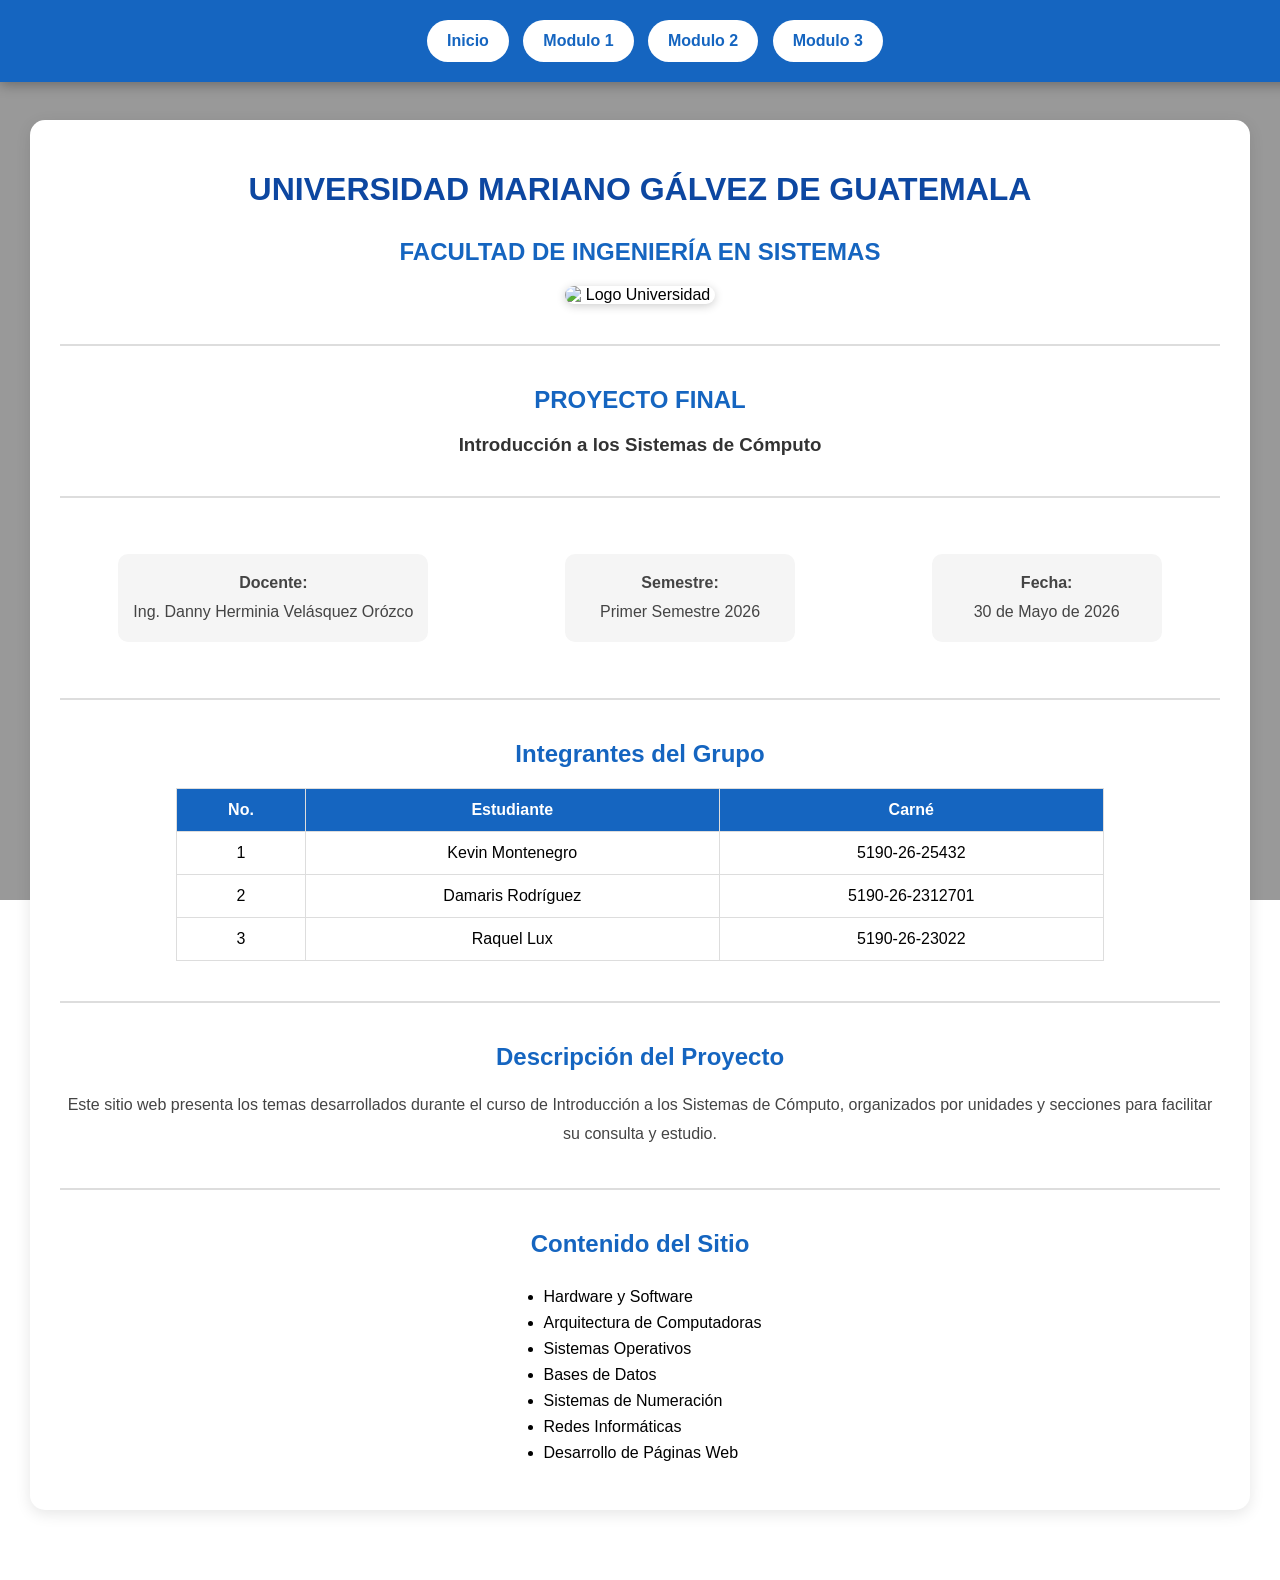
==== index.html @ a56212e4 "Proyecto" ====
<!DOCTYPE html>
<html lang="es">
<head>
    <meta charset="UTF-8">
    <meta name="viewport" content="width=device-width, initial-scale=1.0">
    <title>Botones con Información</title>

    <link rel="stylesheet" href="style.css">
</head>
<body>
        <nav>
            <button onclick="mostrarInfo('inicio')">Inicio

            </button>

            <button onclick="mostrarInfo('info1')">
                Modulo 1
            </button>

            <button onclick="mostrarInfo('info2')">
                 Modulo 2
            </button>

            <button onclick="mostrarInfo('info3')">
                Modulo 3
            </button>
        </nav>

<div id="inicio" class="contenido">

    <div class="semana portada">

        <h1>UNIVERSIDAD MARIANO GÁLVEZ DE GUATEMALA</h1>

        <h2>FACULTAD DE INGENIERÍA EN SISTEMAS</h2>

        <img src="imagenes\Umg.jpg" alt="Logo Universidad" class="logo">

        <hr>

        <h2>PROYECTO FINAL</h2>

        <h3>Introducción a los Sistemas de Cómputo</h3>

        <hr>

        <div class="datos-proyecto">

            <p><strong>Docente:</strong><br>
            Ing. Danny Herminia Velásquez Orózco</p>

            <p><strong>Semestre:</strong><br>
            Primer Semestre 2026</p>

            <p><strong>Fecha:</strong><br>
            30 de Mayo de 2026</p>

        </div>

        <hr>

        <h2>Integrantes del Grupo</h2>

        <table class="tabla-integrantes">

            <tr>
                <th>No.</th>
                <th>Estudiante</th>
                <th>Carné</th>
            </tr>

            <tr>
                <td>1</td>
                <td>Kevin Montenegro</td>
                <td>5190-26-25432</td>
            </tr>

            <tr>
                <td>2</td>
                <td>Damaris Rodríguez</td>
                <td>5190-26-2312701</td>
            </tr>

            <tr>
                <td>3</td>
                <td>Raquel Lux</td>
                <td>5190-26-23022</td>
            </tr>

        </table>

        <hr>

        <h2>Descripción del Proyecto</h2>

        <p>
            Este sitio web presenta los temas desarrollados
            durante el curso de Introducción a los Sistemas de Cómputo,
            organizados por unidades y secciones para facilitar
            su consulta y estudio.
        </p>

        <hr>

        <h2>Contenido del Sitio</h2>

        <ul class="indice">

            <li>Hardware y Software</li>
            <li>Arquitectura de Computadoras</li>
            <li>Sistemas Operativos</li>
            <li>Bases de Datos</li>
            <li>Sistemas de Numeración</li>
            <li>Redes Informáticas</li>
            <li>Desarrollo de Páginas Web</li>

        </ul>

    </div>

</div>

    <div id="info1" class="contenido">
        <div class="semana">  

    <h1>Hardware y Software</h1>

    <hr>

    <p>
        El hardware y el software son elementos fundamentales
        de cualquier sistema informático. Ambos trabajan juntos
        para permitir el funcionamiento correcto de una computadora.
    </p>

    <hr>

    <h2>Historia de la Computadora Personal</h2>

    <h3>1975: Altair 8800</h3>

    <p>
        Considerada la primera computadora personal accesible,
        revolucionó el concepto de computación doméstica.
    </p>

    <img src="imagenes\altair.jpg" width="350">

    <h3>1981: IBM PC</h3>

    <p>
        Transformó el mercado gracias a su arquitectura abierta
        y su amplia adopción empresarial.
    </p>

    <img src="imagenes/IBM.jpg" width="350">

    <hr>

    <h2>Clasificación de las Computadoras</h2>

    <h3>Según Tamaño y Potencia</h3>

    <ul>
        <li>Supercomputadoras</li>
        <li>Mainframes</li>
        <li>Minicomputadoras</li>
        <li>Computadoras personales</li>
    </ul>

    <h3>Según Propósito</h3>

    <ul>
        <li>Propósito general: PCs y laptops</li>
        <li>Propósito específico: servidores y sistemas embebidos</li>
    </ul>

    <h3>Según Arquitectura</h3>

    <ul>
        <li>Monousuario y multiusuario</li>
        <li>Centralizadas y distribuidas</li>
    </ul>

    <hr>

    <h2>Software: El Alma de la Computadora</h2>

    <p>
        El software es el conjunto de instrucciones que controlan
        el hardware y permiten realizar tareas específicas.
    </p>

    <h3>Software de Sistema</h3>

    <ul>
        <li>Windows</li>
        <li>Linux</li>
        <li>macOS</li>
        <li>Controladores</li>
    </ul>

    <h3>Software de Aplicación</h3>

    <ul>
        <li>Procesadores de texto</li>
        <li>Navegadores web</li>
        <li>Juegos</li>
        <li>Herramientas de productividad</li>
    </ul>

    <hr>

    <h2>Hardware: El Cuerpo Físico</h2>

    <img src="imagenes\hardware1.jpg" width="450">

    <h3>CPU</h3>

    <p>
        Es el cerebro de la computadora y procesa instrucciones.
    </p>

    <h3>Memoria RAM</h3>

    <p>
        Almacena temporalmente los datos que se están utilizando.
    </p>

    <h3>Disco Duro / SSD</h3>

    <p>
        Guarda archivos, programas y el sistema operativo.
    </p>

    <h3>Placa Base</h3>

    <p>
        Conecta todos los componentes del sistema.
    </p>

    <hr>

    <h2>Firmware y Middleware</h2>

    <h3>Firmware</h3>

    <p>
        Software integrado dentro del hardware.
    </p>

    <ul>
        <li>BIOS</li>
        <li>Firmware de impresoras</li>
        <li>Controladores</li>
    </ul>

    <h3>Middleware</h3>

    <p>
        Software intermediario que permite comunicación entre aplicaciones.
    </p>

    <ul>
        <li>APIs</li>
        <li>Servidores</li>
        <li>Bases de datos</li>
    </ul>

    <hr>

    <h2>Conectividad</h2>

    <ul>
        <li>Ethernet</li>
        <li>Wi-Fi</li>
        <li>Bluetooth</li>
        <li>TCP/IP</li>
        <li>USB</li>
    </ul>

    <hr>

    <h2>Dispositivos Periféricos</h2>

    <h3>Entrada</h3>

    <ul>
        <li>Teclado</li>
        <li>Mouse</li>
        <li>Escáner</li>
        <li>Micrófono</li>
    </ul>

    <h3>Salida</h3>

    <ul>
        <li>Monitor</li>
        <li>Impresora</li>
        <li>Altavoces</li>
        <li>Proyector</li>
    </ul>

    <h3>Almacenamiento Externo</h3>

    <ul>
        <li>USB</li>
        <li>Discos externos</li>
        <li>Tarjetas SD</li>
    </ul>


    <hr>

    <h2>Ranuras de Expansión y Puertos</h2>

    <ul>
        <li>PCI</li>
        <li>PCIe</li>
        <li>USB</li>
        <li>HDMI</li>
        <li>Ethernet</li>
    </ul>

    <hr>

    <h2>Conclusión</h2>

    <p>
        El hardware y el software son inseparables.
        Ambos evolucionan constantemente para mejorar
        la productividad y la experiencia tecnológica.
    </p>
    <hr>    

    <h1>Arquitectura de Computadoras</h1>

    <h2>Componentes de la Microcomputadora</h2>

    <p>
    Las microcomputadoras utilizan un microprocesador
    como CPU principal.
    </p>

    <img src="imagenes\microcomputadora.jpg" width="400">

    <hr>

    <h2>Tipos de Componentes</h2>

    <h3>Hardware</h3>

    <p>
    Parte física o material de la computadora.
    </p>

    <h3>Software</h3>

    <p>
    Parte lógica o programas que hacen funcionar
    la computadora.
    </p>

    <hr>

    <h2>Componentes Físicos</h2>

    <ul>
    <li>CPU</li>
    <li>Memoria</li>
    <li>Entrada y salida</li>
    </ul>

    <hr>

    <h2>CPU</h2>

    <p>
        La Unidad Central de Proceso es el cerebro
        de la computadora.
    </p>

    <ul>
    <li>Procesa datos</li>
    <li>Coordina componentes</li>
    <li>Ejecuta operaciones lógicas y aritméticas</li>
    </ul>

    <hr>

    <h2>Partes del CPU</h2>

    <ul>
    <li>Unidad aritmética lógica</li>
    <li>Unidad de control</li>
    <li>Registros</li>
    </ul>

    <hr>

    <h2>Memoria RAM y ROM</h2>

    <h3>RAM</h3>

    <p>
    Memoria volátil utilizada para almacenar datos temporales.
    </p>

    <ul>
    <li>Permite ejecutar programas</li>
    <li>Mayor RAM = mayor rendimiento</li>
    </ul>

    <h3>ROM</h3>

    <p>
    Memoria permanente que contiene el BIOS.
    </p>

    <hr>

    <h2>Almacenamiento Secundario</h2>

    <ul>
    <li>Disco duro</li>
    <li>USB</li>
    <li>CD</li>
    <li>Discos extraíbles</li>
    </ul>

    <hr>

    <h2>Unidades de Entrada</h2>

    <ul>
    <li>Teclado</li>
    <li>Mouse</li>
    <li>Scanner</li>
    </ul>

    <hr>

    <h2>Unidades de Salida</h2>

    <ul>
    <li>Monitor</li>
    <li>Impresora</li>
    <li>Tarjeta de video</li>
    </ul>

    <hr>

    <h2>Programas del Sistema</h2>

    <p>
    Son programas indispensables para utilizar
    la computadora.
    </p>

    <hr>

    <h2>Programas de Aplicación</h2>

    <ul>
    <li>Hojas de cálculo</li>
    <li>Bases de datos</li>
    <li>Programas de diseño</li>
    </ul>

    <hr>

    <h2>Firmware</h2>

    <p>
    Conjunto de instrucciones grabadas en memoria ROM.
    </p>

    <hr>

    <h2>Middleware</h2>

    <p>
    Software que conecta aplicaciones y permite
    intercambio de datos.
    </p>

    <hr>

    <h2>Conectividad</h2>

    <p>
    Permite conectar computadoras y dispositivos
    electrónicos entre sí.
    </p>

    <hr>

    <h2>Bits y Bytes</h2>

    <table border="1">

<tr>
    <th>Unidad</th>
    <th>Representa</th>
</tr>

<tr>
    <td>Bit</td>
    <td>0 y 1</td>
</tr>

<tr>
    <td>Byte</td>
    <td>8 bits</td>
</tr>

<tr>
    <td>Kilobyte</td>
    <td>1024 Bytes</td>
</tr>

<tr>
    <td>Megabyte</td>
    <td>1024 KB</td>
</tr>

<tr>
    <td>Gigabyte</td>
    <td>1024 MB</td>
</tr>

    </table>
        </div>

        <hr>

        <div class="semana">    
    <h1>SISTEMAS OPERATIVOS</h1>

    <h2>¿Qué es un Sistema Operativo?</h2>

<p>
Un sistema operativo es el software encargado
de controlar los recursos de hardware y permitir
la interacción entre el usuario y la computadora.
</p>

<hr>

<h2>Sistema de Cómputo</h2>

<p>
Un sistema de cómputo está formado por:
</p>

<ul>
    <li>Hardware</li>
    <li>Sistema Operativo</li>
    <li>Aplicaciones</li>
    <li>Usuario</li>
</ul>

<hr>

<h2>Tipos de Software</h2>

<h3>Software del Sistema</h3>

<p>
Diseñado para controlar y administrar
las tareas propias de la computadora.
</p>

<ul>
    <li>Sistemas Operativos</li>
    <li>Controladores</li>
    <li>Utilerías</li>
    <li>Lenguajes de programación</li>
</ul>

<h3>Software de Aplicación</h3>

<ul>
    <li>Contabilidad financiera</li>
    <li>Estadística</li>
    <li>Hojas de cálculo</li>
    <li>Video e imágenes</li>
</ul>

<hr>

<h2>Software del Sistema</h2>

<p>
Está diseñado para realizar tareas propias
de la computadora, como diagnosticar problemas
de hardware o administrar conexiones.
</p>

<hr>

<h2>Sistemas Operativos Más Utilizados</h2>

<ul>
    <li>Windows</li>
    <li>Mac OS</li>
    <li>Linux</li>
    <li>Unix</li>
</ul>

<hr>

<h2>Windows</h2>

<p>
Microsoft Windows es uno de los sistemas
operativos más utilizados del mundo.
</p>

<h3>Ventajas de Windows</h3>

<ul>
    <li>Gran cantidad de programas compatibles</li>
    <li>Amplio soporte de hardware</li>
    <li>Gran comunidad de usuarios</li>
    <li>Documentación y cursos disponibles</li>
</ul>

<h3>Desventajas de Windows</h3>

<ul>
    <li>Problemas de seguridad</li>
    <li>Menor confiabilidad</li>
</ul>

<hr>

<h2>Mac OS</h2>

<p>
Sistema operativo desarrollado por Apple
para computadoras Macintosh.
</p>

<h3>Ventajas de Mac OS</h3>

<ul>
    <li>Fácil de usar</li>
    <li>Seguro y confiable</li>
    <li>Baja incidencia de errores</li>
    <li>Basado en UNIX</li>
</ul>

<h3>Desventajas de Mac OS</h3>

<ul>
    <li>Menor cantidad de programas</li>
    <li>Compatibilidad limitada</li>
</ul>

<hr>

<h2>Linux y Unix</h2>

<p>
Linux es un sistema operativo inspirado en Unix
y distribuido bajo licencia pública general.
</p>

<h3>Cualidades de Linux</h3>

<ul>
    <li>Código abierto</li>
    <li>Distribución gratuita</li>
    <li>Gran comunidad de desarrolladores</li>
    <li>Disponible principalmente en internet</li>
</ul>

<h3>Debilidades de Linux</h3>

<ul>
    <li>Mayor complejidad de configuración</li>
    <li>Menor cantidad de programas compatibles</li>
</ul>

<hr>

<h2>Funciones de un Sistema Operativo</h2>

<ul>
    <li>Administrar memoria</li>
    <li>Administrar procesos</li>
    <li>Controlar almacenamiento</li>
    <li>Controlar entradas y salidas</li>
    <li>Proporcionar interfaz de usuario</li>
</ul>

<hr>

<h2>Administración de Recursos</h2>

<h3>Administración de Memoria</h3>

<p>
El sistema operativo asigna memoria RAM
a cada programa en ejecución.
</p>

<h3>Administración del Procesador</h3>

<p>
El SO ayuda al procesador a cambiar
entre procesos y ejecutar multitareas.
</p>

<hr>

<h2>Sistemas Abiertos y Cerrados</h2>

<h3>Sistemas Abiertos</h3>

<ul>
    <li>Linux</li>
    <li>Android</li>
    <li>FreeBSD</li>
</ul>

<h3>Sistemas Cerrados</h3>

<ul>
    <li>Windows</li>
    <li>Mac OS</li>
    <li>DOS</li>
</ul>

<hr>

<h2>Software de Aplicación</h2>

<p>
Ayuda a las personas a realizar tareas específicas.
</p>

<ul>
    <li>Editar fotografías</li>
    <li>Procesar números</li>
    <li>Diseño gráfico</li>
    <li>Crear documentos</li>
</ul>

<hr>

<h2>Controladores de Dispositivos</h2>

<p>
Son programas que permiten al sistema operativo
comunicarse con dispositivos periféricos.
</p>

<p>
Funcionan como manuales de instrucciones
para controlar hardware específico.
</p>
<h2>Video Explicativo sobre como funciona un computadora</h2>

<video width="600" controls>

    <source src="imagenes\computadora.mp4" type="video/mp4">

</video>
        </div>
<hr>
        <div class="semana">
<h1>INTRODUCCIÓN A BASE DE DATOS</h1>

<h2>¿Qué es una Base de Datos?</h2>

<p>
Una base de datos es un conjunto organizado
de información almacenada electrónicamente
para facilitar su acceso, administración y actualización.
</p>

<hr>

<h2>Relaciones en Base de Datos</h2>

<p>
Las relaciones permiten conectar información
entre distintas tablas.
</p>

<hr>

<h2>Relación Uno a Uno</h2>

<p>
Un registro de una entidad se relaciona únicamente
con un registro de otra entidad y viceversa.
</p>

<ul>
    <li>Un vehículo tiene una sola matrícula</li>
    <li>Un empleado tiene un solo currículum</li>
</ul>

<hr>

<h2>Relación Uno a Muchos</h2>

<p>
Un registro de una entidad puede relacionarse
con varios registros de otra entidad.
</p>

<ul>
    <li>Un departamento tiene muchos municipios</li>
    <li>Un municipio tiene muchos ciudadanos</li>
</ul>

<hr>

<h2>Relación Muchos a Muchos</h2>

<p>
Muchos registros de una entidad pueden relacionarse
con muchos registros de otra entidad.
</p>

<ul>
    <li>Un estudiante puede cursar varios cursos</li>
    <li>Un curso puede tener muchos estudiantes</li>
</ul>

<p>
Para esto se necesita una tabla intermedia.
</p>

<hr>

<h2>Llave Primaria</h2>

<p>
Es un atributo que identifica de manera única
cada registro de una tabla.
</p>

<h3>Ejemplo</h3>

<ul>
    <li>Carnet de estudiante</li>
    <li>ID de cliente</li>
</ul>

<hr>

<h2>Llave Foránea</h2>

<p>
Es un campo que hace referencia a la llave primaria
de otra tabla para relacionarlas entre sí.
</p>

<p>
Ejemplo:
Una factura almacena el código del cliente
al que pertenece.
</p>

<hr>

<h2>Arquitectura de Base de Datos</h2>

<p>
La arquitectura de bases de datos se divide
en diferentes niveles.
</p>

<ul>
    <li>Nivel Interno</li>
    <li>Nivel Conceptual</li>
    <li>Nivel Externo</li>
</ul>

<hr>

<h2>Nivel Interno</h2>

<p>
Es el nivel más cercano al almacenamiento físico
de los datos.
</p>

<hr>

<h2>Nivel Conceptual</h2>

<p>
Representa los datos sin considerar aspectos físicos.
</p>

<hr>

<h2>Nivel Externo</h2>

<p>
Es el nivel más cercano al usuario final.
</p>

<hr>

<h2>Administrador de Base de Datos (DBA)</h2>

<p>
El DBA es la persona encargada de administrar
la base de datos y garantizar su correcto funcionamiento.
</p>

<hr>

<h2>Responsabilidades del DBA</h2>

<ul>
    <li>Definir esquemas</li>
    <li>Administrar estructuras</li>
    <li>Realizar respaldos</li>
    <li>Garantizar seguridad</li>
    <li>Controlar accesos</li>
</ul>

<hr>

<h2>Sistema Gestor de Base de Datos (SGBD)</h2>

<p>
Es el conjunto de programas encargados
de administrar el acceso a la base de datos.
</p>

<ul>
    <li>MySQL</li>
    <li>Oracle</li>
    <li>SQL Server</li>
    <li>PostgreSQL</li>
</ul>

<hr>

<h2>Funciones del SGBD</h2>

<ul>
    <li>Definición de datos</li>
    <li>Manipulación de datos</li>
    <li>Seguridad</li>
    <li>Recuperación</li>
    <li>Control de concurrencia</li>
</ul>

<hr>

<h2>Lenguaje SQL</h2>

<p>
SQL es el lenguaje utilizado para trabajar
con bases de datos relacionales.
</p>

<hr>

<h2>DDL - Lenguaje de Definición de Datos</h2>

<p>
Permite crear y modificar estructuras de bases de datos.
</p>

<ul>
    <li>CREATE</li>
    <li>DROP</li>
    <li>ALTER</li>
</ul>

<hr>

<h2>DML - Lenguaje de Manipulación de Datos</h2>

<p>
Permite consultar y modificar datos.
</p>

<ul>
    <li>SELECT</li>
    <li>INSERT</li>
    <li>UPDATE</li>
</ul>

<hr>

<h2>DCL - Lenguaje de Control de Datos</h2>

<p>
Permite controlar permisos y accesos.
</p>

<ul>
    <li>GRANT</li>
    <li>REVOKE</li>
</ul>

<hr>

<h2>Modelo Entidad Relación (E/R)</h2>

<p>
Es un diagrama que representa entidades
y relaciones dentro de una base de datos.
</p>

<hr>

<h2>Diseño de Base de Datos</h2>

<ul>
    <li>Crear base de datos</li>
    <li>Crear entidades</li>
    <li>Crear atributos</li>
    <li>Crear relaciones</li>
</ul>

<hr>

<h2>Microsoft Access</h2>

<p>
Microsoft Access permite crear y administrar
bases de datos de forma visual.
</p>

<hr>

<h2>Conclusión</h2>

<p>
Las bases de datos son fundamentales
para almacenar, organizar y administrar
grandes cantidades de información.
</p>

        <h2>Caracteristicas Generales de Bases de Datos</h2>
        <video width="600" controls>

        <source src="imagenes\Base de datos.mp4" type="video/mp4">

        </video>
        <a href="https://www.youtube.com/@Develoteca" target="_blank">
            Video del Canal Ecosistema de Develoteca - Oscar Uh
        </a>
    </div>
</div>

    <div id="info2" class="contenido">

    <div class="semana">

        <h1>SISTEMAS DE NUMERACIÓN</h1>

        <h2>Tipos de sistemas de numeración</h2>

        <ul>
            <li>Decimal</li>
            <li>Binario</li>
            <li>Octal</li>
            <li>Hexadecimal</li>
        </ul>

        <hr>

        <h2>Equivalencias</h2>

        <table>
            <tr>
                <th>Decimal</th>
                <th>Binario</th>
                <th>Octal</th>
                <th>Hexadecimal</th>
            </tr>
            <tr><td>0</td><td>0000</td><td>0</td><td>0</td></tr>
            <tr><td>1</td><td>0001</td><td>1</td><td>1</td></tr>
            <tr><td>2</td><td>0010</td><td>2</td><td>2</td></tr>
            <tr><td>3</td><td>0011</td><td>3</td><td>3</td></tr>
            <tr><td>4</td><td>0100</td><td>4</td><td>4</td></tr>
            <tr><td>5</td><td>0101</td><td>5</td><td>5</td></tr>
            <tr><td>6</td><td>0110</td><td>6</td><td>6</td></tr>
            <tr><td>7</td><td>0111</td><td>7</td><td>7</td></tr>
            <tr><td>8</td><td>1000</td><td></td><td>8</td></tr>
            <tr><td>9</td><td>1001</td><td></td><td>9</td></tr>
            <tr><td>10</td><td>1010</td><td></td><td>A</td></tr>
            <tr><td>11</td><td>1011</td><td></td><td>B</td></tr>
            <tr><td>12</td><td>1100</td><td></td><td>C</td></tr>
            <tr><td>13</td><td>1101</td><td></td><td>D</td></tr>
            <tr><td>14</td><td>1110</td><td></td><td>E</td></tr>
            <tr><td>15</td><td>1111</td><td></td><td>F</td></tr>
        </table>

        <hr>

        <h2>Sistema Decimal</h2>

        <p>
            El sistema decimal se compone de diez símbolos:
            0, 1, 2, 3, 4, 5, 6, 7, 8 y 9.
        </p>

        <p>
            El valor de cada dígito está asociado a una potencia de base 10.
        </p>

        <p>
            Ejemplo:
            528 = 5 × 10² + 2 × 10¹ + 8 × 10⁰ = 528
        </p>

        <hr>

        <h2>Sistema Binario</h2>

        <p>
            El sistema binario utiliza solamente dos dígitos: 0 y 1.
        </p>

        <p>
            El bit es la unidad principal y cada dígito está asociado
            a una potencia de base 2.
        </p>

        <p>
            Ejemplo:
            1011 = 1×2³ + 0×2² + 1×2¹ + 1×2⁰ = 11
        </p>

        <hr>

        <h2>Conversión de Decimal a Binario</h2>

        <p>
            Para convertir un número decimal a binario, se divide
            sucesivamente entre 2. Luego se leen los residuos
            de abajo hacia arriba.
        </p>

        <hr>

        <h2>Sistema Octal</h2>

        <p>
            El sistema octal utiliza ocho símbolos:
            0, 1, 2, 3, 4, 5, 6 y 7.
        </p>

        <p>
            Sus conversiones se realizan de forma similar al sistema binario,
            pero utilizando base 8.
        </p>

        <hr>

        <h2>Sistema Hexadecimal</h2>

        <p>
            El sistema hexadecimal utiliza dieciséis símbolos:
            0, 1, 2, 3, 4, 5, 6, 7, 8, 9, A, B, C, D, E y F.
        </p>

        <p>
            Las letras A, B, C, D, E y F representan los valores
            decimales del 10 al 15.
        </p>

        <hr>

        <h2>Código ASCII</h2>

        <p>
            El código ASCII se utiliza para representar caracteres
            mediante combinaciones de bits.
        </p>

        <table>
            <tr>
                <th>Carácter</th>
                <th>Decimal</th>
                <th>Binario</th>
            </tr>
            <tr><td>1</td><td>49</td><td>0110001</td></tr>
            <tr><td>2</td><td>50</td><td>0110010</td></tr>
            <tr><td>a</td><td>97</td><td>1100001</td></tr>
            <tr><td>b</td><td>98</td><td>1100010</td></tr>
        </table>

        <hr>

        <h2>Unidades de Medida</h2>

        <p>
            La unidad más pequeña de información es el bit.
            Un conjunto de 8 bits forma un byte.
        </p>

        <table>
            <tr>
                <th>Unidad</th>
                <th>Equivalencia</th>
            </tr>
            <tr><td>1 Kilobyte</td><td>1024 bytes</td></tr>
            <tr><td>1 Megabyte</td><td>1024 kilobytes</td></tr>
            <tr><td>1 Gigabyte</td><td>1024 megabytes</td></tr>
            <tr><td>1 Terabyte</td><td>1024 gigabytes</td></tr>
        </table>

    </div>
    <hr>

<div class="semana">

<h1>INTRODUCCIÓN A REDES</h1>

<h2>¿Qué es una Red?</h2>

<p>
Una red es un conjunto de computadoras interconectadas
entre sí mediante cable o medios inalámbricos con el fin
de compartir información y recursos.
</p>

<hr>

<h2>Objetivos de una Red</h2>

<ul>
    <li>Compartir archivos.</li>
    <li>Compartir impresoras.</li>
    <li>Compartir unidades de almacenamiento.</li>
    <li>Transferir información entre computadoras.</li>
    <li>Acceder a servicios como correo electrónico e Internet.</li>
</ul>

<hr>

<h2>Tipos de Redes según su Alcance</h2>

<h3>PAN (Personal Area Network)</h3>

<p>
Red de área personal que cubre pocos metros.
Generalmente utiliza tecnologías inalámbricas
como Bluetooth.
</p>

<h3>LAN (Local Area Network)</h3>

<p>
Red utilizada en oficinas, hogares y empresas.
Permite conectar equipos dentro de una misma área.
</p>

<h3>MAN (Metropolitan Area Network)</h3>

<p>
Conecta varias redes LAN dentro de una ciudad
o área metropolitana.
</p>

<h3>WAN (Wide Area Network)</h3>

<p>
Conecta computadoras ubicadas en cualquier parte
del mundo mediante infraestructura de telecomunicaciones.
</p>

<hr>

<h2>Tipos de Redes según su Organización</h2>

<h3>Cliente - Servidor</h3>

<p>
Los servidores proporcionan recursos y servicios
a las computadoras clientes.
</p>

<h3>Punto a Punto (Peer to Peer)</h3>

<p>
Todas las computadoras tienen el mismo nivel
y pueden actuar como cliente o servidor.
</p>

<hr>

<h2>Componentes de una Red Local</h2>

<ul>
    <li>Estaciones de trabajo (clientes)</li>
    <li>Servidores</li>
    <li>Tarjetas de red</li>
    <li>Cableado</li>
    <li>Switches</li>
    <li>Routers</li>
    <li>Sistema operativo de red</li>
    <li>Recursos compartidos</li>
</ul>

<hr>

<h2>Estaciones de Trabajo</h2>

<p>
Son las computadoras utilizadas por los usuarios
que se conectan a la red.
</p>

<h2>Servidores</h2>

<p>
Son equipos que ofrecen servicios y recursos
a los demás dispositivos conectados.
</p>

<ul>
    <li>Servidores dedicados</li>
    <li>Servidores no dedicados</li>
</ul>

<hr>

<h2>Tarjetas de Red (NIC)</h2>

<p>
Las tarjetas de red permiten la comunicación
entre la computadora y la red.
</p>

<ul>
    <li>Tarjetas Ethernet</li>
    <li>Tarjetas inalámbricas Wi-Fi</li>
</ul>

<hr>

<h2>Tipos de Cableado</h2>

<p>
Los medios físicos permiten transmitir información
entre dispositivos de red.
</p>

<ul>
    <li>Cable Coaxial</li>
    <li>Fibra Óptica</li>
    <li>Par Trenzado UTP</li>
</ul>

<hr>

<h2>Dispositivos de Red</h2>

<h3>Hub</h3>

<p>
Recibe y distribuye señales entre equipos.
</p>

<h3>Switch</h3>

<p>
Permite enviar información únicamente al dispositivo
destino, optimizando el tráfico de red.
</p>

<h3>Router</h3>

<p>
Conecta redes diferentes y permite acceso a Internet.
</p>

<hr>

<h2>Sistema Operativo de Red</h2>

<p>
Administra los recursos de la red y controla
la comunicación entre dispositivos.
</p>

<ul>
    <li>Windows Server</li>
    <li>Linux Server</li>
</ul>

<hr>

<h2>Recursos Compartidos</h2>

<p>
Una red permite compartir recursos de hardware
y software reduciendo costos.
</p>

<ul>
    <li>Impresoras</li>
    <li>Archivos</li>
    <li>Aplicaciones</li>
    <li>Discos de almacenamiento</li>
</ul>

<hr>

<h2>Topologías de Red</h2>

<p>
La topología representa la forma en que los equipos
se conectan físicamente.
</p>

<ul>
    <li>Anillo</li>
    <li>Bus</li>
    <li>Estrella</li>
</ul>

<hr>

<h2>Topología de Anillo</h2>

<p>
Los equipos forman un círculo y los datos viajan
en una sola dirección.
</p>

<h4>Ventajas</h4>

<ul>
    <li>Fácil detectar fallos.</li>
</ul>

<h4>Desventajas</h4>

<ul>
    <li>Si falla un equipo o cable puede detenerse la red.</li>
</ul>

<hr>

<h2>Topología de Bus</h2>

<p>
Todos los equipos se conectan a un único cable principal.
</p>

<h4>Ventajas</h4>

<ul>
    <li>Fácil instalación.</li>
    <li>Bajo costo.</li>
</ul>

<h4>Desventajas</h4>

<ul>
    <li>Si el cable principal falla, toda la red deja de funcionar.</li>
</ul>

<hr>

<h2>Topología de Estrella</h2>

<p>
Todos los dispositivos se conectan a un switch central.
Es la topología más utilizada actualmente.
</p>

<h4>Ventajas</h4>

<ul>
    <li>Fácil mantenimiento.</li>
    <li>Mayor confiabilidad.</li>
</ul>

<h4>Desventajas</h4>

<ul>
    <li>Mayor cantidad de cableado.</li>
</ul>

<hr>

<h2>Direcciones IP</h2>

<p>
Las direcciones IP identifican de forma única
a cada dispositivo dentro de una red.
</p>

<table>
<tr>
<th>Clase</th>
<th>Rango</th>
<th>Máscara</th>
</tr>

<tr>
<td>A</td>
<td>1.0.0.0 - 127.255.255.255</td>
<td>255.0.0.0</td>
</tr>

<tr>
<td>B</td>
<td>128.0.0.0 - 191.255.255.255</td>
<td>255.255.0.0</td>
</tr>

<tr>
<td>C</td>
<td>192.0.0.0 - 223.255.255.255</td>
<td>255.255.255.0</td>
</tr>

</table>

<hr>

<h2>Configuración de una Red</h2>

<ol>
    <li>Instalar la tarjeta de red.</li>
    <li>Configurar TCP/IP.</li>
    <li>Crear grupo de trabajo.</li>
    <li>Compartir recursos.</li>
</ol>

<hr>

<h2>Materiales para Construir una Red</h2>

<ul>
    <li>Tarjetas de red</li>
    <li>Cable UTP</li>
    <li>Conectores RJ-45</li>
    <li>Switch</li>
    <li>Router</li>
    <li>Herramientas de ponchado</li>
</ul>
    <h2>Conceptos basicos y componentes de una red</h2>
        <video width="600" controls>

        <source src="imagenes\redes.mp4" type="video/mp4">

        </video>
        <a href="https://www.youtube.com/@ecosistemasenavirtual" target="_blank">
            Video del Canal Ecosistema de Recursos Educativos Digitales SENA
        </a>
</div>

</div>

    <div id="info3" class="contenido">

    <div class="semana">

        <h1>DESARROLLO DE PÁGINAS WEB</h1>

        <h2>¿Qué es la Web?</h2>

        <p>
            La Web es un sistema de gestión de información que permite
            transmitir datos a través de Internet.
        </p>

        <p>
            La World Wide Web (WWW) fue desarrollada en 1990 por
            Tim Berners-Lee utilizando tecnologías como HTML,
            URL y HTTP.
        </p>

        <hr>

        <h2>Web 2.0</h2>

        <p>
            La Web 2.0 se caracteriza por la interacción entre usuarios,
            permitiendo compartir contenido y participar activamente
            en plataformas digitales.
        </p>

        <ul>
            <li>Facebook</li>
            <li>Twitter</li>
            <li>YouTube</li>
            <li>Blogs</li>
        </ul>

        <hr>

        <h2>Web 3.0</h2>

        <p>
            La Web 3.0 es conocida como la Web Semántica.
            Utiliza tecnologías inteligentes para comprender
            mejor el lenguaje humano y ofrecer resultados más precisos.
        </p>

        <p>
            También se relaciona con el uso de dispositivos móviles,
            servicios en la nube y aplicaciones inteligentes.
        </p>

        <hr>

        <h2>¿Qué es un Sitio Web?</h2>

        <p>
            Un sitio web es un conjunto de páginas web relacionadas
            entre sí y accesibles mediante un dominio de Internet.
        </p>

        <p>
            Generalmente cuenta con una página principal llamada
            Home Page o Página de Inicio.
        </p>

        <hr>

        <h2>¿Qué es una Página Web?</h2>

        <p>
            Una página web es un documento creado en HTML
            que puede contener texto, imágenes, videos,
            sonidos y elementos interactivos.
        </p>

        <ul>
            <li>Texto</li>
            <li>Imágenes</li>
            <li>Videos</li>
            <li>Sonidos</li>
            <li>Enlaces</li>
        </ul>

        <hr>

        <h2>¿Qué es una URL?</h2>

        <p>
            Una URL (Uniform Resource Locator) es la dirección única
            que identifica una página web en Internet.
        </p>

        <p>
            Ejemplo:
            <a href="https://www.umg.edu.gt" target="_blank">
                https://www.umg.edu.gt
            </a>
        </p>

        <hr>

        <h2>Navegadores Web</h2>

        <p>
            Los navegadores permiten acceder y visualizar
            páginas web.
        </p>

        <ul>
            <li>Google Chrome</li>
            <li>Mozilla Firefox</li>
            <li>Microsoft Edge</li>
            <li>Safari</li>
            <li>Opera</li>
        </ul>

        <hr>

        <h2>¿Cómo Funciona HTTP?</h2>

        <p>
            HTTP (HyperText Transfer Protocol) es el protocolo
            utilizado para transferir información entre los
            navegadores y los servidores web.
        </p>

        <p>
            Funciona mediante solicitudes (Request)
            y respuestas (Response).
        </p>

        <hr>

        <h2>Dirección IP</h2>

        <p>
            Una dirección IP es un identificador único
            asignado a cada dispositivo conectado a Internet.
        </p>

        <p>
            Ejemplo: 192.168.2.1
        </p>

        <hr>

        <h2>DNS</h2>

        <p>
            DNS significa Sistema de Nombres de Dominio.
            Su función es traducir los nombres de los sitios web
            a direcciones IP.
        </p>

        <hr>

        <h2>Servidores Web</h2>

        <p>
            Un servidor web es un software encargado de responder
            las solicitudes realizadas por los usuarios y entregar
            páginas, imágenes, videos y otros recursos.
        </p>

        <hr>

        <h2>Seguridad en la Red</h2>

        <h3>Servidor Proxy</h3>

        <p>
            Actúa como intermediario entre el usuario
            y los recursos de Internet.
        </p>

        <h3>Firewall</h3>

        <p>
            Es un sistema de seguridad diseñado para bloquear
            accesos no autorizados y proteger la red.
        </p>

        <hr>

        <h2>Lenguaje HTML</h2>

        <p>
            HTML (HyperText Markup Language) es el lenguaje
            utilizado para crear páginas web.
        </p>

        <p>
            Permite estructurar textos, imágenes, videos,
            enlaces, tablas y formularios.
        </p>

        <hr>

        <h2>Estructura Básica de un Documento HTML</h2>

        <pre>
        &lt;html&gt;

            &lt;head&gt;
                &lt;title&gt;Mi Página&lt;/title&gt;
            &lt;/head&gt;

            &lt;body&gt;
                Contenido de la página
            &lt;/body&gt;

        &lt;/html&gt;
        </pre>

        <hr>

        <h2>Etiquetas Básicas HTML</h2>

        <table>

            <tr>
                <th>Etiqueta</th>
                <th>Función</th>
            </tr>

            <tr>
                <td>&lt;h1&gt; - &lt;h6&gt;</td>
                <td>Títulos</td>
            </tr>

            <tr>
                <td>&lt;p&gt;</td>
                <td>Párrafos</td>
            </tr>

            <tr>
                <td>&lt;br&gt;</td>
                <td>Salto de línea</td>
            </tr>

            <tr>
                <td>&lt;hr&gt;</td>
                <td>Línea horizontal</td>
            </tr>

            <tr>
                <td>&lt;!-- --&gt;</td>
                <td>Comentarios</td>
            </tr>

        </table>

        <hr>

        <h2>Formatos de Texto HTML</h2>

        <table>

            <tr>
                <th>Etiqueta</th>
                <th>Descripción</th>
            </tr>

            <tr>
                <td>&lt;b&gt;</td>
                <td>Texto en negrita</td>
            </tr>

            <tr>
                <td>&lt;i&gt;</td>
                <td>Texto en cursiva</td>
            </tr>

            <tr>
                <td>&lt;u&gt;</td>
                <td>Texto subrayado</td>
            </tr>

            <tr>
                <td>&lt;strong&gt;</td>
                <td>Texto importante</td>
            </tr>

            <tr>
                <td>&lt;small&gt;</td>
                <td>Texto pequeño</td>
            </tr>

        </table>

        <hr>

        <h2>Formularios HTML</h2>

        <p>
            Los formularios permiten recopilar información
            de los usuarios.
        </p>

        <ul>
            <li>Cajas de texto</li>
            <li>Contraseñas</li>
            <li>Botones</li>
            <li>Checkbox</li>
            <li>Listas desplegables</li>
            <li>Carga de archivos</li>
        </ul>

        <hr>

        <h2>Tablas HTML</h2>

        <p>
            Las tablas permiten organizar información
            en filas y columnas.
        </p>

        <hr>

        <h2>Actividad del Curso</h2>

        <ol>
            <li>Crear una página principal.</li>
            <li>Agregar enlaces a otras páginas.</li>
            <li>Utilizar listas.</li>
            <li>Crear tablas.</li>
            <li>Insertar imágenes.</li>
            <li>Agregar videos.</li>
            <li>Aplicar estilos CSS.</li>
        </ol>
        <h2>Pequeña Introducción al Desarrollo Web</h2>
        
        <video width="600" controls>

        <source src="imagenes\web.mp4" type="video/mp4">

        </video>
        <a href="https://www.youtube.com" target="_blank">
            Video del Canal Programación Accesible
        </a>
    </div>

</div>

    <script src="script.js"></script>

</body>
</html>
---- style.css ----
body{
    margin: 0;
    padding-top: 90px;
    background-color: #f4f6f9;
    font-family: Arial, sans-serif;

    background:
    linear-gradient(
        rgba(0,0,0,0.4),
        rgba(0,0,0,0.4)
    ),
    url("imagenes/campus.jpg");

    background-size: cover;
    background-position: center;
    background-attachment: fixed;
}

/* ENCABEZADO */

header{
    background: #0d47a1;
    color: white;
    text-align: center;
    padding: 25px;
    box-shadow: 0px 2px 10px rgba(0,0,0,0.3);
}

header h1{
    margin: 0;
}

/* MENU */

nav{
    position: fixed;
    top: 0;
    left: 0;
    right: 0;
    width: 100%;
    background: #1565c0;
    padding: 15px;
    text-align: center;
    z-index: 9999;
    box-shadow: 0px 3px 12px rgba(0,0,0,0.3);
}

nav button{
    background: white;
    color: #1565c0;
    border: none;
    padding: 12px 20px;
    margin: 5px;
    border-radius: 25px;
    font-weight: bold;
    cursor: pointer;
}

button{
    background: white;
    color: #1565c0;
    border: none;
    padding: 12px 20px;
    margin: 8px;
    border-radius: 8px;
    font-size: 16px;
    cursor: pointer;
    transition: 0.3s;
    font-weight: bold;
}

button:hover{
    background: #0d47a1;
    color: white;
    transform: scale(1.05);
}

/* CONTENIDO */

.contenido{
    display: none;
    padding: 30px;
}
pre{
    background-color: #1e1e1e;
    color: white;
    padding: 15px;
    border-radius: 10px;
    overflow-x: auto;
}

/* SEMANAS */

.semana{
    background: white;
    padding: 30px;
    margin-bottom: 40px;
    border-radius: 15px;
    box-shadow: 0px 4px 15px rgba(0,0,0,0.1);
}

/* TITULOS */

h1{
    color: #0d47a1;
}

h2{
    color: #1565c0;
    margin-top: 30px;
}

h3{
    color: #333;
}

/* PARRAFOS */

p{
    line-height: 1.8;
    color: #444;
}

/* LISTAS */

ul{
    padding-left: 25px;
}

li{
    margin-bottom: 8px;
}

/* IMAGENES */

img{
    width: 100%;
    max-width: 500px;
    margin-top: 15px;
    margin-bottom: 25px;
    border-radius: 12px;
    box-shadow: 0px 2px 10px rgba(0,0,0,0.2);
}

/* VIDEOS */

video{
    display: block;
    margin: 20px auto;
    width: 100%;
    max-width: 700px;
    border-radius: 12px;
}

/* TABLAS */

table{
    width: 100%;
    border-collapse: collapse;
    margin-top: 20px;
    margin-bottom: 30px;
    background: white;
}

table th{
    background: #1565c0;
    color: white;
    padding: 12px;
}

table td{
    padding: 10px;
    border: 1px solid #ddd;
    text-align: center;
}

th, td{
    border: 1px solid #ccc;
    padding: 10px;
}

/* LINEAS */

hr{
    margin-top: 40px;
    margin-bottom: 40px;
    border: none;
    height: 2px;
    background: #ddd;
}

/* RESPONSIVE */

@media(max-width:768px){

    button{
        width: 90%;
    }

    .contenido{
        padding: 15px;
    }

    .semana{
        padding: 20px;
    }

/* INICIO */

}
.portada{
    text-align:center;
}

.logo{
    width:150px;
    margin:20px auto;
    display:block;
}

.datos-proyecto{
    display:flex;
    justify-content:space-around;
    flex-wrap:wrap;
    gap:20px;
}

.datos-proyecto p{
    background:#f5f5f5;
    padding:15px;
    border-radius:10px;
    min-width:200px;
}

.tabla-integrantes{
    width:80%;
    margin:auto;
    border-collapse:collapse;
}

.tabla-integrantes th{
    background:#1565c0;
    color:white;
}

.tabla-integrantes th,
.tabla-integrantes td{
    padding:12px;
    border:1px solid #ddd;
}

.indice{
    display: inline-block;
    text-align: left;
    width: auto;
    margin: 10px auto;
}

/* CENTRAR CONTENIDO Y LISTAS */

.semana{
    text-align: center;
}

.semana ul,
.semana ol{
    display: inline-block;
    text-align: left;
    margin: 10px auto;
    padding-left: 25px;
}

/* CENTRAR IMAGENES Y VIDEOS */

a{
    color: #1565c0;
    font-weight: bold;
    text-decoration: none;
}

a:hover{
    text-decoration: underline;
}
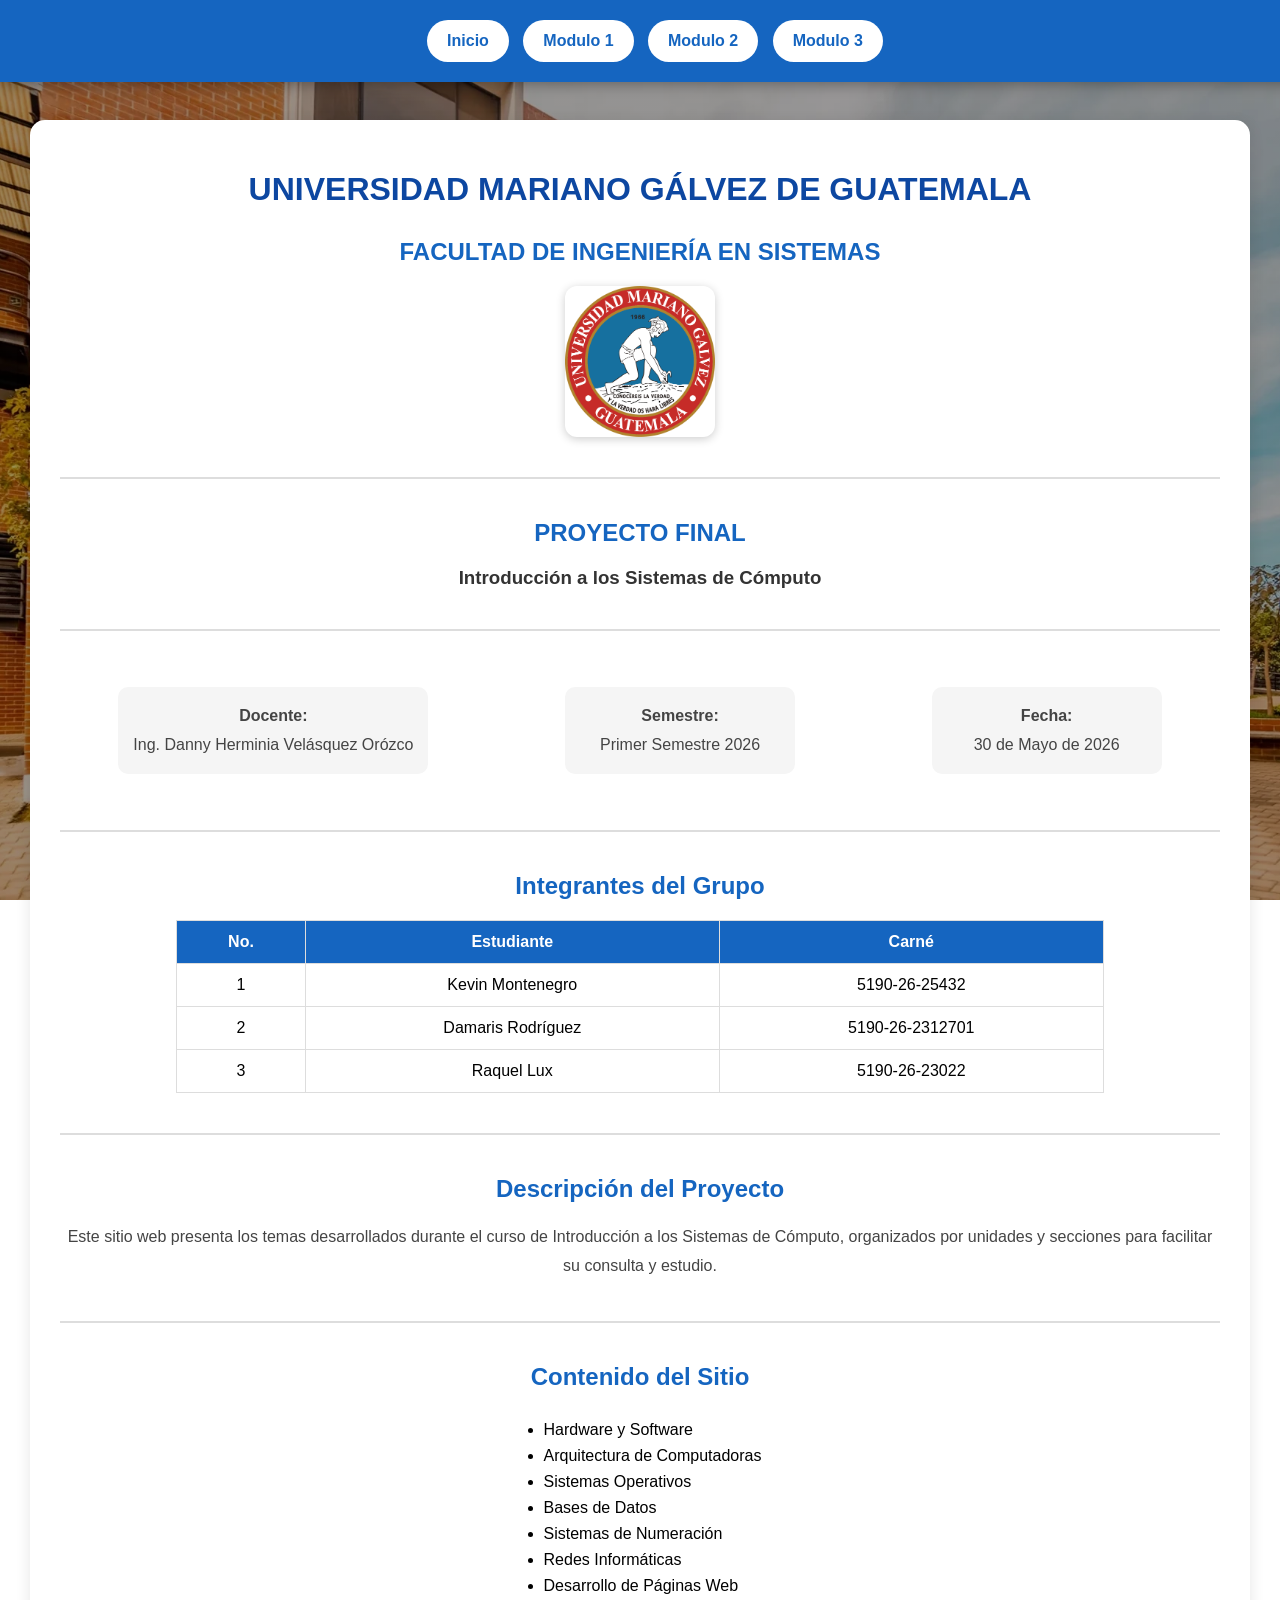
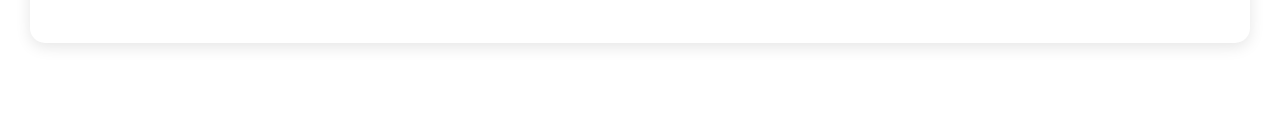
==== commit 99b59723: "Corrección" ====
--- a/index.html
+++ b/index.html
@@ -34,7 +34,7 @@
 
         <h2>FACULTAD DE INGENIERÍA EN SISTEMAS</h2>
 
-        <img src="imagenes\Umg.jpg" alt="Logo Universidad" class="logo">
+        <img src="Umg.jpg" alt="Logo Universidad" class="logo">
 
         <hr>
 
@@ -144,7 +144,7 @@
         revolucionó el concepto de computación doméstica.
     </p>
 
-    <img src="imagenes\altair.jpg" width="350">
+    <img src="altair.jpg" width="350">
 
     <h3>1981: IBM PC</h3>
 
@@ -153,7 +153,7 @@
         y su amplia adopción empresarial.
     </p>
 
-    <img src="imagenes/IBM.jpg" width="350">
+    <img src="IBM.jpg" width="350">
 
     <hr>
 
@@ -213,7 +213,7 @@
 
     <h2>Hardware: El Cuerpo Físico</h2>
 
-    <img src="imagenes\hardware1.jpg" width="450">
+    <img src="hardware1.jpg" width="450">
 
     <h3>CPU</h3>
 
@@ -342,7 +342,10 @@
     como CPU principal.
     </p>
 
-    <img src="imagenes\microcomputadora.jpg" width="400">
+    <img src="microcomputadora.jpg" width="400">
+        <a href="https://www.youtube.com/@EducarPortal" target="_blank">
+            Video del Canal Educar Portal
+        </a>
 
     <hr>
 
@@ -765,8 +768,11 @@
 
 <video width="600" controls>
 
-    <source src="imagenes\computadora.mp4" type="video/mp4">
-
+    <source src="computadora.mp4" type="video/mp4">
+    <a href="https://www.youtube.com" target="_blank">
+            Video del Canal Programación Accesible
+    </a>
+    
 </video>
         </div>
 <hr>
@@ -1048,7 +1054,7 @@
         <h2>Caracteristicas Generales de Bases de Datos</h2>
         <video width="600" controls>
 
-        <source src="imagenes\Base de datos.mp4" type="video/mp4">
+        <source src="Base de datos.mp4" type="video/mp4">
 
         </video>
         <a href="https://www.youtube.com/@Develoteca" target="_blank">
@@ -1553,7 +1559,7 @@
     <h2>Conceptos basicos y componentes de una red</h2>
         <video width="600" controls>
 
-        <source src="imagenes\redes.mp4" type="video/mp4">
+        <source src="redes.mp4" type="video/mp4">
 
         </video>
         <a href="https://www.youtube.com/@ecosistemasenavirtual" target="_blank">
@@ -1897,7 +1903,7 @@
         
         <video width="600" controls>
 
-        <source src="imagenes\web.mp4" type="video/mp4">
+        <source src="web.mp4" type="video/mp4">
 
         </video>
         <a href="https://www.youtube.com" target="_blank">
@@ -1910,4 +1916,4 @@
     <script src="script.js"></script>
 
 </body>
-</html>+</html>
--- a/style.css
+++ b/style.css
@@ -9,7 +9,7 @@
         rgba(0,0,0,0.4),
         rgba(0,0,0,0.4)
     ),
-    url("imagenes/campus.jpg");
+    url("campus.jpg");
 
     background-size: cover;
     background-position: center;
@@ -280,4 +280,4 @@
 
 a:hover{
     text-decoration: underline;
-}+}
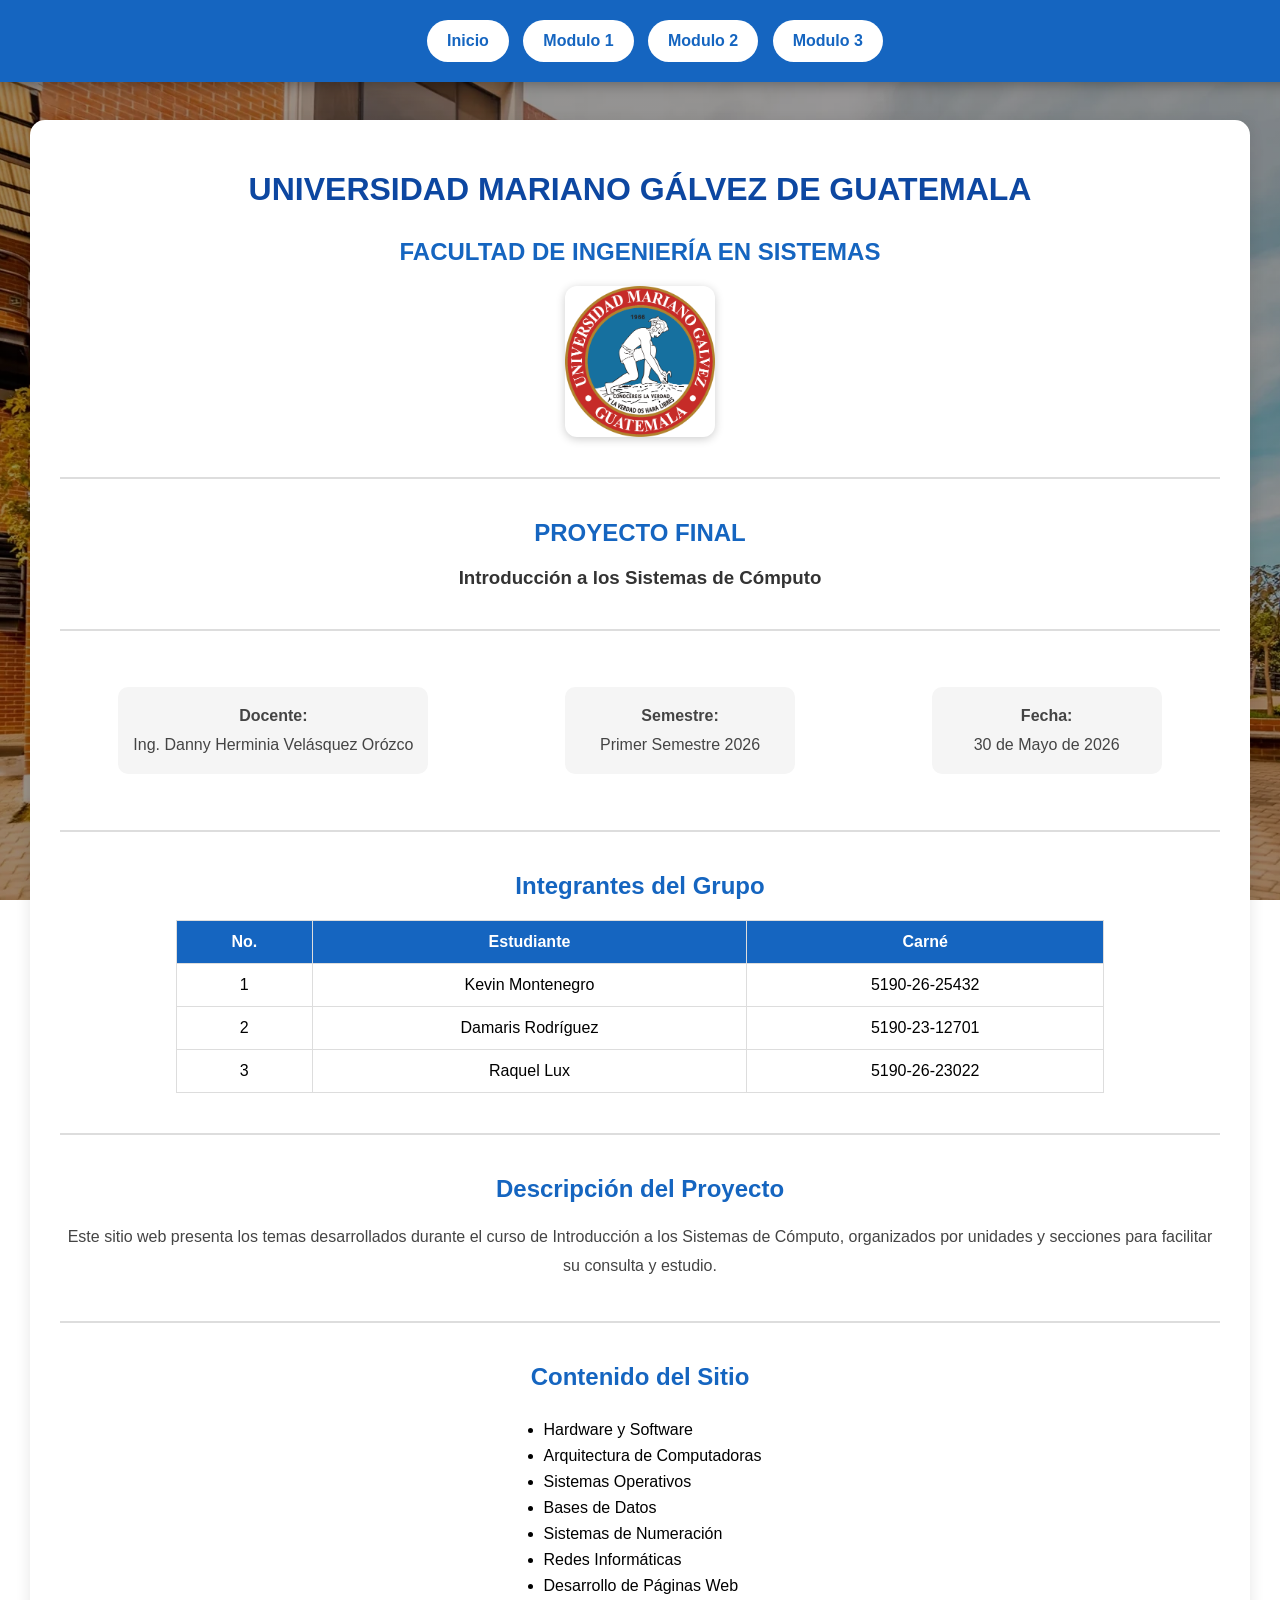
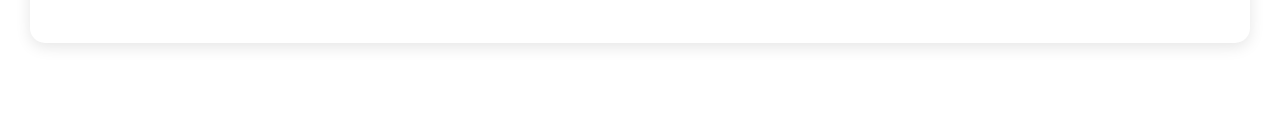
==== commit e403d90e: "Corrección" ====
--- a/index.html
+++ b/index.html
@@ -78,7 +78,7 @@
             <tr>
                 <td>2</td>
                 <td>Damaris Rodríguez</td>
-                <td>5190-26-2312701</td>
+                <td>5190-23-12701</td>
             </tr>
 
             <tr>
